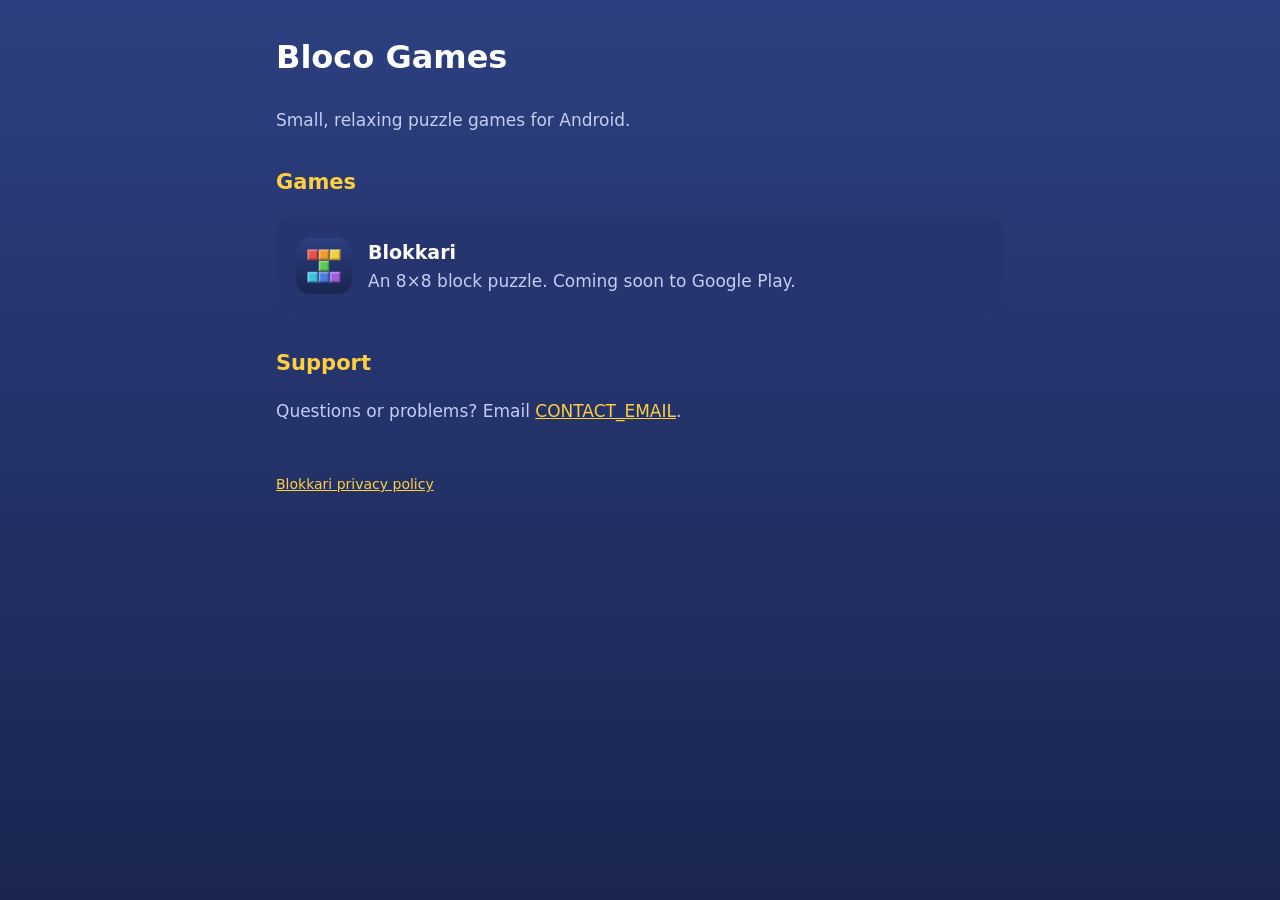
==== index.html @ 666a89d3 "Bloco Games site" ====
<!doctype html>
<html lang="en">
  <head>
    <meta charset="utf-8" />
    <meta name="viewport" content="width=device-width, initial-scale=1" />
    <title>Bloco Games</title>
    <meta name="description" content="Bloco Games: relaxing puzzle games for Android." />
    <link rel="icon" href="blokkari/icon.png" />
    <link rel="stylesheet" href="style.css" />
  </head>
  <body>
    <main>
      <header>
        <h1>Bloco Games</h1>
      </header>
      <p>Small, relaxing puzzle games for Android.</p>

      <h2>Games</h2>
      <a class="card game" href="blokkari/">
        <img src="blokkari/icon.png" alt="" />
        <span>
          <strong>Blokkari</strong>
          <span>An 8×8 block puzzle. Coming soon to Google Play.</span>
        </span>
      </a>

      <h2>Support</h2>
      <p>Questions or problems? Email <a href="mailto:CONTACT_EMAIL">CONTACT_EMAIL</a>.</p>
      <footer><a href="blokkari/privacy.html">Blokkari privacy policy</a></footer>
    </main>
  </body>
</html>
---- style.css ----
:root {
  --bg: #1a2550;
  --card: #26356f;
  --text: #ffffff;
  --muted: #c4cdf2;
  --accent: #ffcf3f;
  color-scheme: dark;
}

* {
  box-sizing: border-box;
}

body {
  margin: 0;
  background: linear-gradient(#2c3f80, var(--bg)) fixed;
  color: var(--text);
  font: 17px/1.6 system-ui, -apple-system, "Segoe UI", Roboto, sans-serif;
}

main {
  max-width: 760px;
  margin: 0 auto;
  padding: 32px 16px 64px;
}

header {
  display: flex;
  align-items: center;
  gap: 16px;
  margin-bottom: 24px;
}

header img {
  width: 72px;
  height: 72px;
  border-radius: 18px;
}

h1 {
  margin: 0;
  font-size: 32px;
}

h2 {
  margin-top: 32px;
  color: var(--accent);
  font-size: 21px;
}

p,
li {
  color: var(--muted);
}

a {
  color: var(--accent);
}

.card {
  padding: 20px;
  border-radius: 16px;
  background: var(--card);
}

footer {
  margin-top: 48px;
  font-size: 14px;
  color: var(--muted);
}

.game {
  display: flex;
  align-items: center;
  gap: 16px;
  color: var(--text);
  text-decoration: none;
}

.game + .game {
  margin-top: 12px;
}

.game img {
  width: 56px;
  height: 56px;
  border-radius: 14px;
}

.game strong {
  display: block;
  font-size: 19px;
}

.game span span {
  color: var(--muted);
}
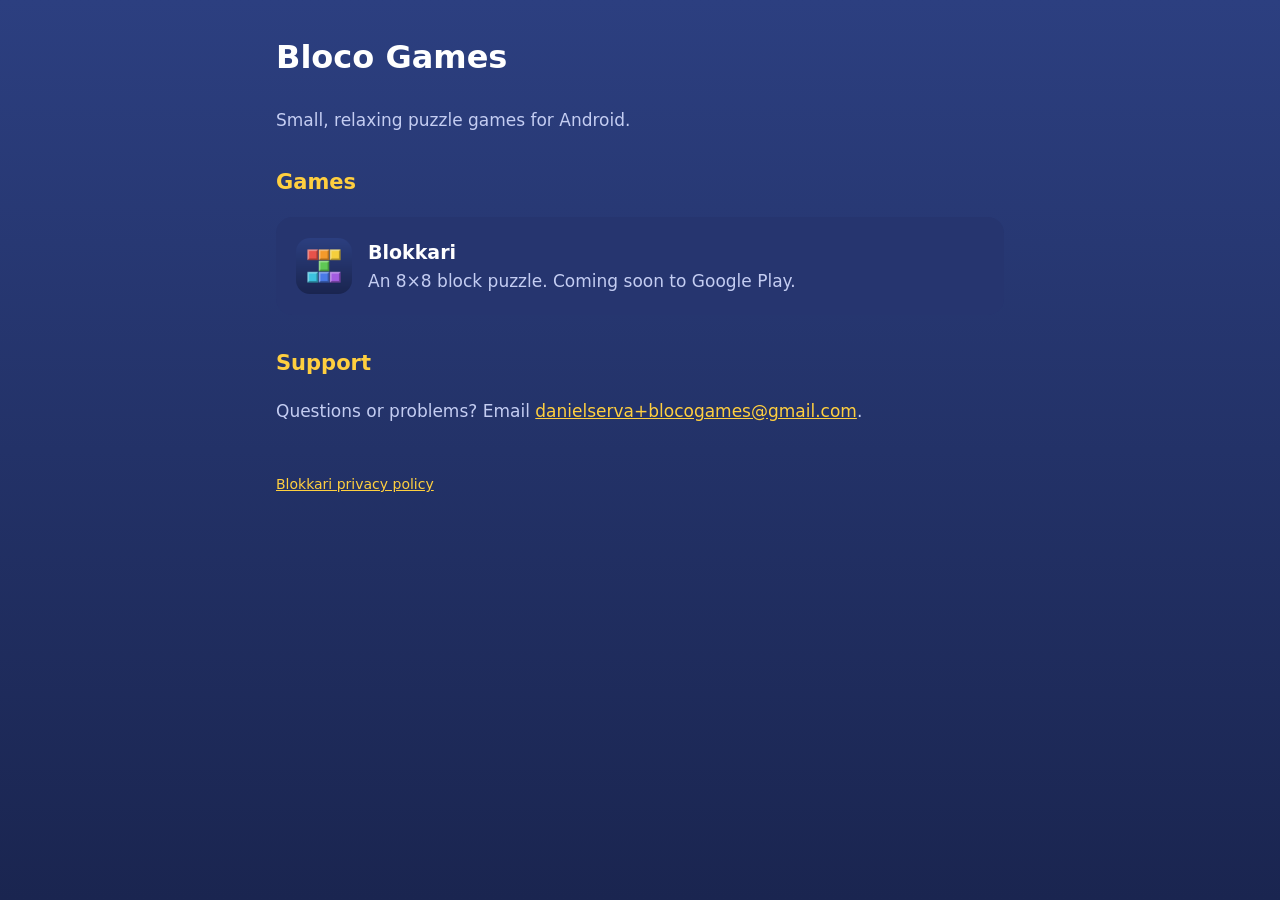
==== commit 858f2773: "Add contact email and policy date" ====
--- a/index.html
+++ b/index.html
@@ -25,7 +25,7 @@
       </a>
 
       <h2>Support</h2>
-      <p>Questions or problems? Email <a href="mailto:CONTACT_EMAIL">CONTACT_EMAIL</a>.</p>
+      <p>Questions or problems? Email <a href="mailto:danielserva+blocogames@gmail.com">danielserva+blocogames@gmail.com</a>.</p>
       <footer><a href="blokkari/privacy.html">Blokkari privacy policy</a></footer>
     </main>
   </body>
